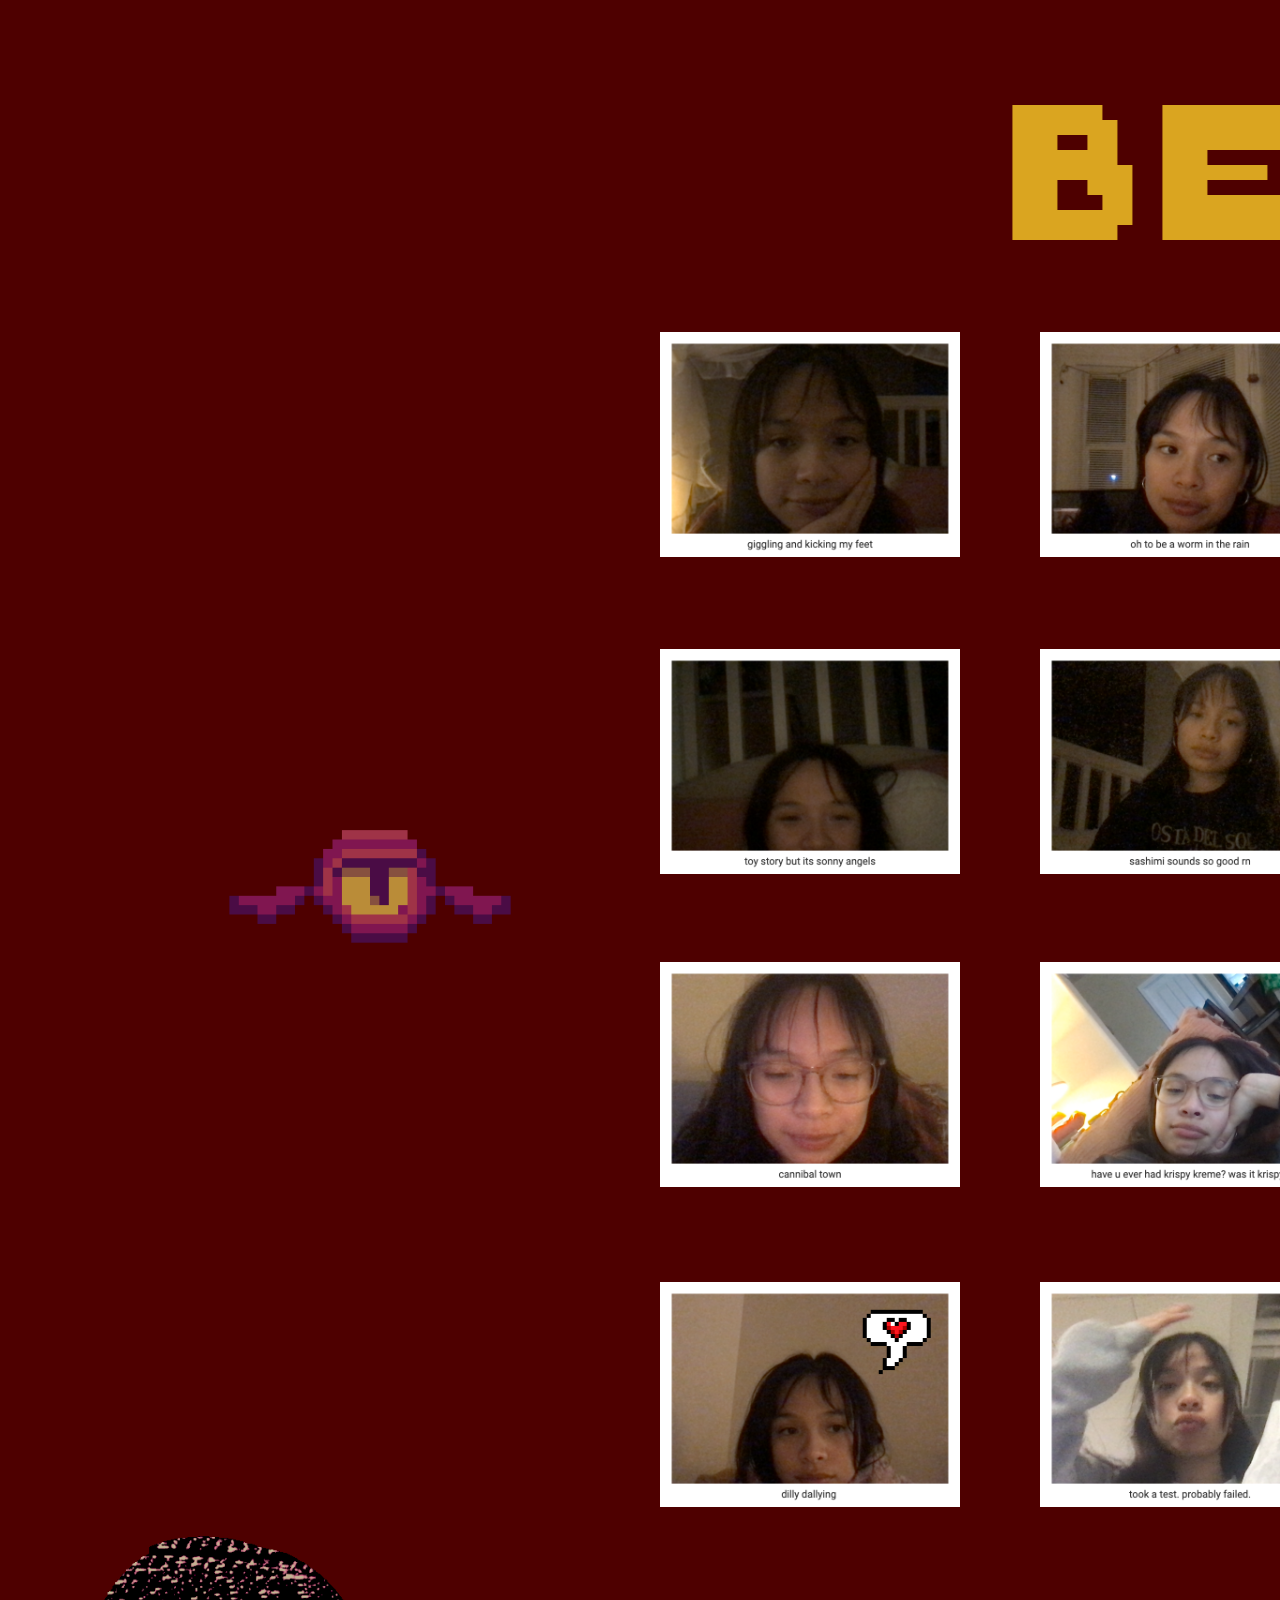
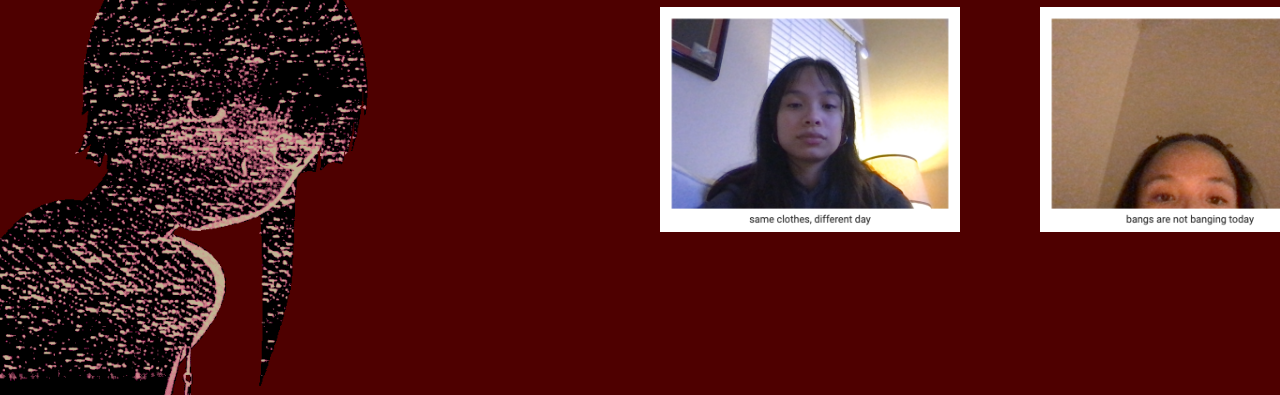
==== index.html @ 2a383385 "send to server" ====
<html lang="en">
<head>
    <meta charset="UTF-8">
    <meta name="viewport" content="width=device-width, initial-scale=1.0">
    <title>the feed</title>

</head>
<body>

<link rel="stylesheet" href="styles.css">
    
    <div class="title">
        <div>
        </div>
        
        <div>
            <div class="container">
                <figure class="glance1"><img src="images/glancebank_images/glance1.png" width="300px"></figure>
                <figure class="glance2"><img src="images/glancebank_images/glance2.png" width="300px"></figure>
                <figure class="glance3"><img src="images/glancebank_images/glance3.png" width="300px"></figure>
                <figure class="glance4"><img src="images/glancebank_images/glance4.png" width="300px"></figure>
                <figure class="glance5"><img src="images/glancebank_images/glance5.png" width="300px"></figure>
                <figure class="glance6"><img src="images/glancebank_images/glance6.png" width="300px"></figure>
                <figure class="glance7"><img src="images/glancebank_images/glance7.png" width="300px"></figure>               
                <figure class="glance8"><img src="images/glancebank_images/glance8.png" width="300px"></figure>
                <figure class="glance9"><img src="images/glancebank_images/glance9.png" width="300px"></figure>
                <figure class="glance10"><img src="images/glancebank_images/glance10.png" width="300px"></figure>
                <figure class="text"><img src="images/pngs/pngs/text.png" width="90px"></figure>
                <figure class="candle"><img src="images/gifs/gifs/candle.gif" width="220px"></figure>
                <figure class="cat"><img src="images/gifs/gifs/cat.gif" width="400px"></figure>
                <figure class="wings"><img src="images/gifs/gifs/wings.gif" width="300px"></figure>
                <figure class="lain"><img src="images/gifs/gifs/lain.gif" width="450px"></figure>
                <figure class="chest"><img src="images/gifs/gifs/chest.gif" width="300px"></figure>
            
            
            
            </div>   

            <div class="marquee-container">
                <marquee class= "marquee" behavior="scroll" scrollamount="30" direction="left">beware of the feed</marquee>
            </div>

            <a class="reflections" href="reflections/index.html">my reflections</a>
        </div>
    </div>
</body>
</html>
---- styles.css ----
@font-face {
    font-family: 'SaboFilled';
    src: url(fonts/Sabo-Filled.woff);
}

body{
    padding-top: 20px;
	background-color: #4e0000;
	color: rgb(255, 181, 207);

    width: 90%;
    margin: 0px;
    text-align:left;
    font-family: 'SaboFilled';
    font-size: 200%;
}


.container{
    width: 100%;
    height: auto;
    margin: 86px;
    display: flex;
    justify-content: center;
    align-items: center;

}


.glance1{
    position: absolute;
    top: 300px;
    left: 1000px;
    align-items: center;

}

.glance2{
    position: absolute;
    top: 300px;
    left: 620px;
}

.glance3{
    position: absolute;
    top: 617px;
    left: 620px;
}

.glance4{
    position: absolute;
    top: 617px;
    left: 1000px;

}

.glance5{
    position: absolute;
    top: 930px;
    left: 620px;
}

.glance6{
    position: absolute;
    top: 930px;
    left: 1000px;
}

.glance7{
    position: absolute;
    top: 1250px;
    left: 620px;
}

.glance8{
    position: absolute;
    top: 1250px;
    left: 1000px;
}

.glance9{
    position: absolute;
    top: 1575px;
    left: 620px;
}

.glance10{
    position: absolute;
    top: 1575px;
    left: 1000px;
}



.lain{
    position: absolute;
    top: 1500px;
    left: -80px;

}

.wings{
    position: absolute;
    top: 770px;
    left: 180px;

}

.candle{
    position: absolute;
    top: 420px;
    left: 1500px;
}

.text{
    position: absolute;
    top: 1250px;
    left: 810px;

}

.cat{
    position: absolute;
    top: 1500px;
    left: 1560px;
}



.chest{
    position: absolute;
    top: 1010px;
    left: 1500px;

}


.marquee{
    position: absolute;
    top: 45px;
    left: 0px;
    color: goldenrod;
    font-size: 200px;
}



.reflections {
    color: lightpink;
    position: absolute;
    top: 1300px;
    left: 1500px;
}



.reflections:hover{
    color: goldenrod;
}
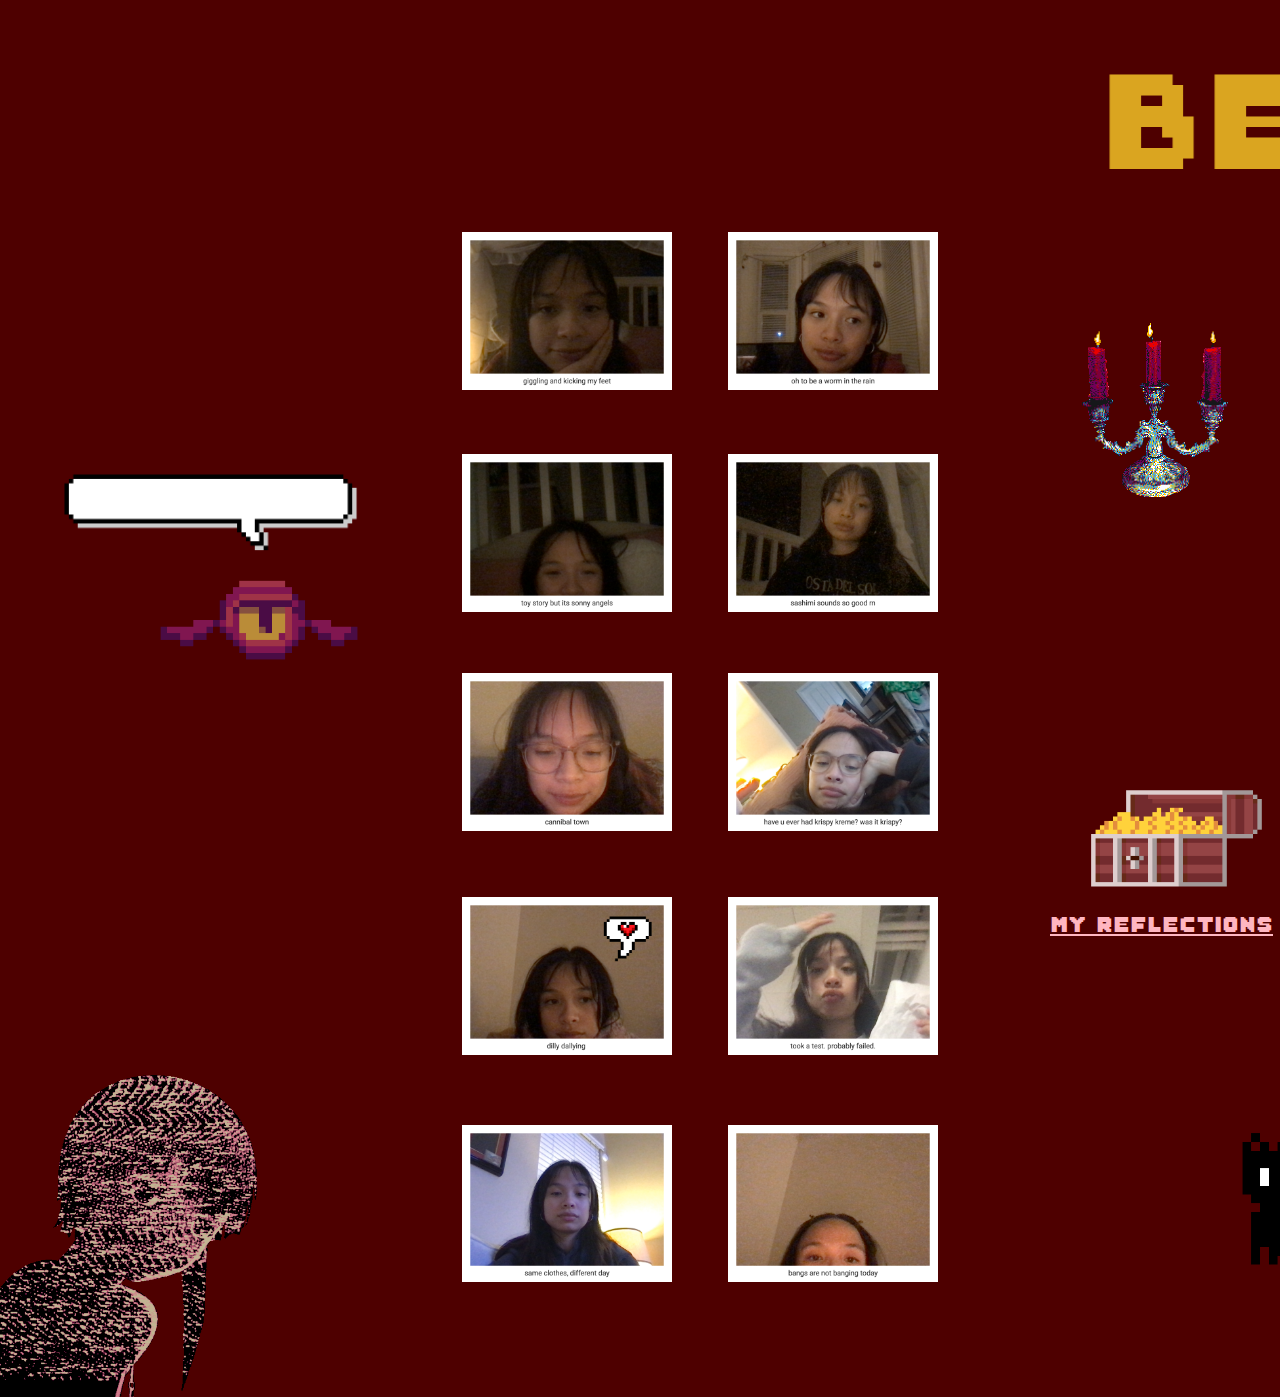
==== commit c340839b: "send to server" ====
--- a/index.html
+++ b/index.html
@@ -31,6 +31,7 @@
                 <figure class="wings"><img src="images/gifs/gifs/wings.gif" width="300px"></figure>
                 <figure class="lain"><img src="images/gifs/gifs/lain.gif" width="450px"></figure>
                 <figure class="chest"><img src="images/gifs/gifs/chest.gif" width="300px"></figure>
+                <figure class="bubble"><img src="images/gifs/gifs/bubble.gif" width="430px"></figure>
             
             
             
--- a/styles.css
+++ b/styles.css
@@ -13,6 +13,10 @@
     text-align:left;
     font-family: 'SaboFilled';
     font-size: 200%;
+}
+
+html {
+    zoom: 0.7; 
 }
 
 
@@ -134,6 +138,13 @@
 
 }
 
+.bubble{
+    position: absolute;
+    top: 640px;
+    left: 45px;
+
+}
+
 
 .marquee{
     position: absolute;
